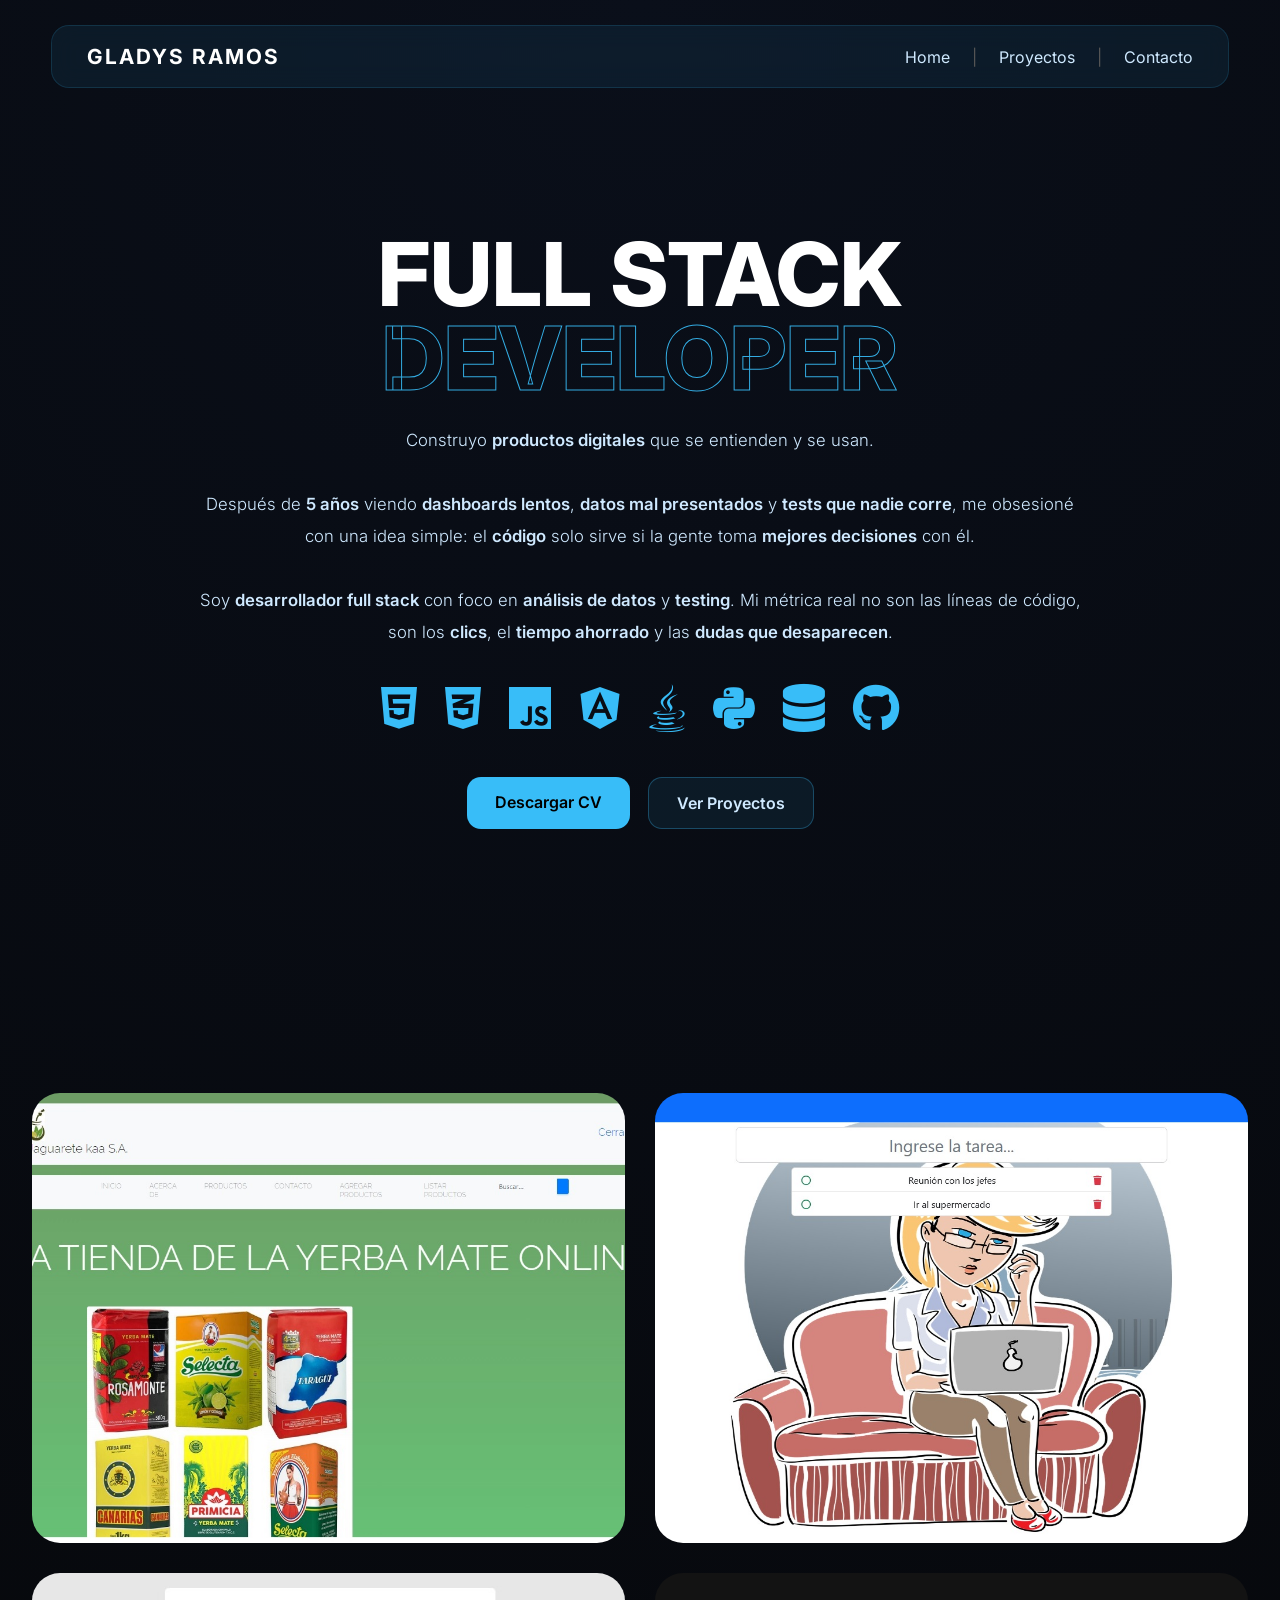
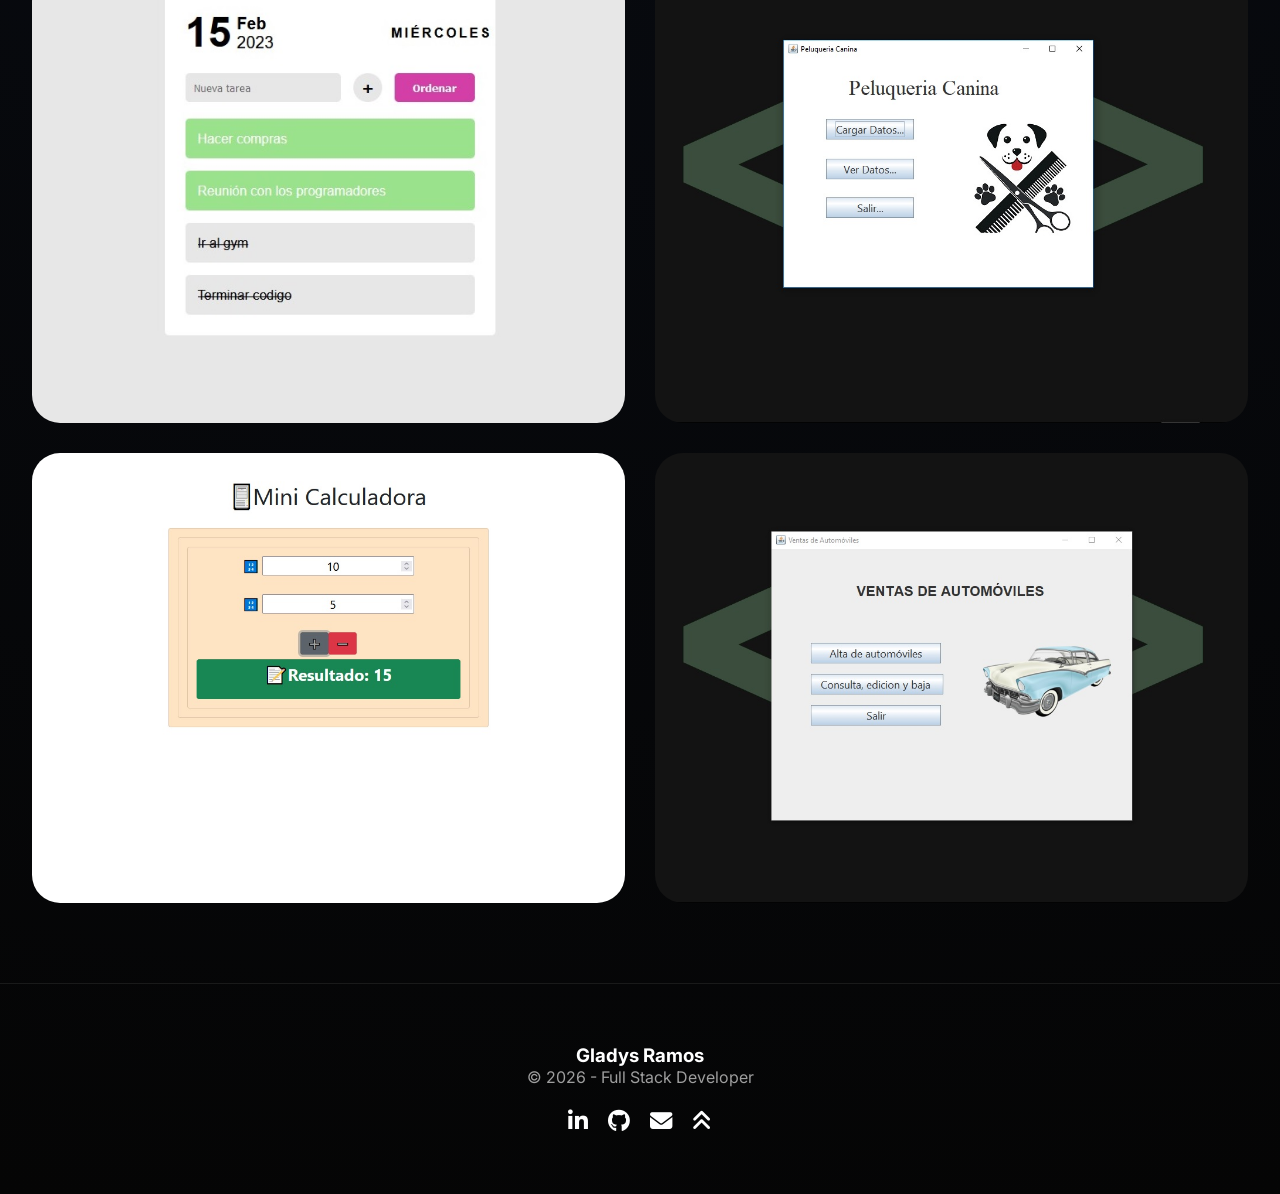
==== index.html @ f2c53acd "Add files via upload" ====
<!DOCTYPE html>
<html lang="es">

<head>
    <meta charset="UTF-8">
    <meta name="viewport" content="width=device-width, initial-scale=1.0">

    <title>Portfolio Gladys Ramos</title>

    <!-- FUENTE -->
    <link href="https://fonts.googleapis.com/css2?family=Inter:wght@300;400;500;600;700;800&display=swap"
        rel="stylesheet">

    <!-- ICONOS -->
    <link rel="stylesheet" href="https://cdnjs.cloudflare.com/ajax/libs/font-awesome/6.5.0/css/all.min.css">

    <!-- CSS -->
    <link rel="stylesheet" href="style.css">
</head>

<body id="inicio">

    <!-- NAVBAR -->
    <header class="navbar">

        <div class="logo">GLADYS RAMOS</div>

        <nav class="menu">
            <a href="#">Home</a>
            <span>|</span>
            <a href="#projects">Proyectos</a>
            <span>|</span>
            <a href="#footer">Contacto</a>
        </nav>

    </header>

    <!-- HERO -->
    <section class="hero">

        <h1 class="hero-title">
            FULL STACK
            <span>DEVELOPER</span>
        </h1>

        <p class="about-text">
            Construyo <span class="highlight">productos digitales</span> que se entienden y se usan.<br><br>

            Después de <span class="highlight">5 años</span> viendo
            <span class="highlight">dashboards lentos</span>,
            <span class="highlight">datos mal presentados</span> y
            <span class="highlight">tests que nadie corre</span>,
            me obsesioné con una idea simple:
            el <span class="highlight">código</span> solo sirve si la gente toma
            <span class="highlight">mejores decisiones</span> con él.<br><br>

            Soy <span class="highlight">desarrollador full stack</span> con foco en
            <span class="highlight">análisis de datos</span> y
            <span class="highlight">testing</span>.

            Mi métrica real no son las líneas de código, son los
            <span class="highlight">clics</span>, el
            <span class="highlight">tiempo ahorrado</span> y las
            <span class="highlight">dudas que desaparecen</span>.
        </p>

        <!-- ICONOS TECNOLOGÍAS -->
        <div class="tech-icons">

            <i class="fab fa-html5"></i>
            <i class="fab fa-css3-alt"></i>
            <i class="fab fa-js"></i>
            <i class="fab fa-angular"></i>
            <i class="fab fa-java"></i>
            <i class="fab fa-python"></i>
            <i class="fas fa-database"></i>
            <i class="fab fa-github"></i>

        </div>

        <!-- BOTONES -->
        <div class="buttons">

            <a href="" class="btn btn-primary">Descargar CV</a>
            <a href="#projects" class="btn btn-secondary">Ver Proyectos</a>

        </div>

    </section>

    <!-- PROYECTOS -->
    <section class="projects-grid" id="projects">

        <!-- CARD 1 -->
        <div class="card large">

            <img src="img/1.jpg" alt="Dashboard Ventas">

            <div class="overlay">

                <h3>Proyecto E-commerce</h3>
                <p>Python - Django- Análisis Comercial</p>

                <div class="card-links">

                    <a href="./proyecto1.html">
                        Ver Proyecto
                    </a>

                    <a href="https://github.com/Glaramos/Proyecto-Jaguarete-Kaa-SA" target="_blank">
                        <i class="fab fa-github"></i> GitHub
                    </a>

                </div>

            </div>

        </div>

        <!-- CARD 2 -->
        <div class="card vertical">

            <img src="img/AppTareas.jpg" alt="App de Tareas">

            <div class="overlay">

                <h3>App de Tareas</h3>
                <p>Angular · JavaScript · Responsive</p>

                <div class="card-links">

                    <a href="./proyecto2.html">
                        Ver Proyecto
                    </a>

                    <a href="https://github.com/Glaramos/AppGestiondeTareaAngular2022" target="_blank">
                        <i class="fab fa-github"></i> GitHub
                    </a>

                </div>

            </div>

        </div>

        <!-- CARD 3 -->
        <div class="card horizontal">

            <img src="img/TaskList1.jpg" alt="Task Manager">

            <div class="overlay">

                <h3>Task List</h3>
                <p>Frontend dinámico con JavaScript</p>

                <div class="card-links">

                    <a href="./proyecto3.html">
                        Ver Proyecto
                    </a>

                    <a href="https://github.com/Glaramos/Task-List" target="_blank">
                        <i class="fab fa-github"></i> GitHub
                    </a>

                </div>

            </div>

        </div>

        <!-- CARD 4 -->
        <div class="card horizontal">

            <img src="img/PeluCanina.jpg" alt="Task Manager">

            <div class="overlay">

                <h3>Aplicación de Escritorio</h3>
                <p>Frontend dinámico</p>

                <div class="card-links">

                    <a href="./proyecto4.html">
                        Ver Proyecto
                    </a>

                    <a href="https://github.com/Glaramos/PeluqueriaCanina" target="_blank">
                        <i class="fab fa-github"></i> GitHub
                    </a>

                </div>

            </div>

        </div>

        <!-- CARD 5 -->
        <div class="card horizontal">

            <img src="img/minical1.jpg" alt="Task Manager">

            <div class="overlay">

                <h3>Mini Calculadora</h3>
                <p>Frontend dinámico</p>

                <div class="card-links">

                    <a href="./proyecto5.html">
                        Ver Proyecto
                    </a>

                    <a href="https://github.com/Glaramos/Mini-Calculadora" target="_blank">
                        <i class="fab fa-github"></i> GitHub
                    </a>

                </div>

            </div>

        </div>

        <!-- CARD 6 -->
        <div class="card horizontal">

            <img src="img/auto1.jpg" alt="Task Manager">

            <div class="overlay">

                <h3>Aplicación de Escritorio</h3>
                <p>Frontend dinámico</p>

                <div class="card-links">

                    <a href="./proyecto6.html">
                        Ver Proyecto
                    </a>

                    <a href="https://github.com/Glaramos/Ventas-de-Automoviles" target="_blank">
                        <i class="fab fa-github"></i> GitHub
                    </a>

                </div>

            </div>

        </div>

    </section>

    <!-- FOOTER -->
    <footer class="footer" id="footer">

        <h3>Gladys Ramos</h3>

        <p>© 2026 - Full Stack Developer</p>

        <div class="socials">

            <a href="https://www.linkedin.com/in/gladys-angelica-ramos/" target="blank"><i
                    class="fa-brands fa-linkedin-in"></i></a>

            <a href="https://github.com/Glaramos/" target="blank"><i class="fa-brands fa-github"></i></a>


            <a href="mailto:gladysangelicaramos@gmail.com">
                <i class="fas fa-envelope"></i>
            </a>

            <a href="#inicio" class="arriba">
                <i class="fa-solid fa-angles-up"></i>
            </a>

        </div>

    </footer>


</body>

</body>

</html>
---- style.css ----
/* RESET */
* {
  margin: 0;
  padding: 0;
  box-sizing: border-box;
}
html {
  scroll-behavior: smooth;
}

body {
  font-family: "Inter", sans-serif;
  background: radial-gradient(
    circle at top,
    #0a0f1a,
    #050505
  ); /* azul oscuro */
  color: white;
}

/* NAVBAR */
.navbar {
  width: 92%;
  margin: 25px auto;
  display: flex;
  justify-content: space-between;
  align-items: center;
  padding: 18px 35px;
  background: rgba(56, 189, 248, 0.08);
  border: 1px solid rgba(56, 189, 248, 0.15);
  backdrop-filter: blur(12px);
  border-radius: 18px;
  position: sticky;
  top: 15px;
  z-index: 1000;
}

.logo {
  font-size: 1.3rem;
  font-weight: 700;
  letter-spacing: 2px;
}
.menu {
  display: flex;
  gap: 22px;
  align-items: center;
}
.menu a {
  color: #cfe9ff;
  text-decoration: none;
  font-size: 1rem;
  transition: 0.3s;
}
.menu a:hover {
  color: #38bdf8;
}
.menu span {
  color: #555;
}

/* HERO */
.hero {
  min-height: 100vh;
  display: flex;
  flex-direction: column;
  align-items: center;
  text-align: center;
  padding: 120px 20px 60px;
}
.hero-title {
  font-size: 5.5rem;
  font-weight: 800;
  line-height: 0.95;
  text-transform: uppercase;
  margin-bottom: 25px;
}
.hero-title span {
  display: block;
  color: transparent;
  -webkit-text-stroke: 1px #38bdf8;
  opacity: 0.9;
}

.about-text {
  max-width: 900px;
  font-size: 1.05rem;
  line-height: 1.9;
  color: #cfe9ff;
  font-weight: 300;
  margin-bottom: 35px;
}

.highlight {
  font-weight: 600;
  position: relative;
  transition: 0.3s ease;
}
.highlight::after {
  content: "";
  position: absolute;
  left: 0;
  bottom: -3px;
  width: 100%;
  height: 2px;
  background: #38bdf8;
  transform: scaleX(0);
  transform-origin: left;
  transition: transform 0.3s ease;
}
.highlight:hover::after {
  transform: scaleX(1);
}
.highlight:hover {
  color: #38bdf8;
}

/* ICONOS */
.tech-icons {
  display: flex;
  justify-content: center;
  gap: 28px;
  flex-wrap: wrap;
  margin-bottom: 45px;
}
.tech-icons i {
  font-size: 3rem;
  transition: 0.3s ease;
  color: #38bdf8;
}
.tech-icons i:hover {
  transform: translateY(-6px) scale(1.12);
  color: white;
}

/* BOTONES */
.buttons {
  display: flex;
  justify-content: center;
  gap: 18px;
  flex-wrap: wrap;
}
.btn {
  text-decoration: none;
  padding: 15px 28px;
  border-radius: 14px;
  font-weight: 600;
  transition: 0.3s ease;
}
.btn-primary {
  background: #38bdf8;
  color: black;
}
.btn-primary:hover {
  background: #1d4ed8;
  color: white;
  transform: translateY(-3px);
}
.btn-secondary {
  border: 1px solid rgba(56, 189, 248, 0.3);
  color: #cfe9ff;
  background: rgba(56, 189, 248, 0.08);
}
.btn-secondary:hover {
  background: rgba(56, 189, 248, 0.2);
  color: white;
}

/* PROYECTOS - GALERÍA */
.projects-grid {
  width: 95%;
  margin: 80px auto;
  display: grid;
  grid-template-columns: repeat(2, 1fr); /* dos columnas grandes */
  grid-auto-rows: 450px; /* más alto tipo galería */
  gap: 30px;
}

.card {
  position: relative;
  overflow: hidden;
  border-radius: 28px;
  background: #111;
  transition: 0.4s ease;
}
.card img {
  width: 100%;
  height: 100%;
  object-fit: cover;
  transition: 0.5s ease;
}
.card:hover img {
  transform: scale(1.07);
}

.overlay {
  position: absolute;
  bottom: 0;
  left: 0;
  width: 100%;
  padding: 20px 22px;
  background: linear-gradient(to top, rgba(0, 0, 0, 0.95), rgba(0, 0, 0, 0.4));
  transform: translateY(100%);
  transition: 0.4s ease;
  display: flex;
  flex-direction: column;
  gap: 10px;
}
.card:hover .overlay {
  transform: translateY(0);
}

.card-links {
  display: flex;
  gap: 12px;
  margin-top: 8px;
}
.card-links a {
  display: flex;
  align-items: center;
  gap: 8px;
  text-decoration: none;
  font-size: 0.9rem;
  font-weight: 500;
  color: white;
  padding: 8px 14px;
  border-radius: 10px;
  border: 1px solid rgba(255, 255, 255, 0.2);
  transition: 0.3s;
}
.card-links a:hover {
  background: white;
  color: black;
}

/* FOOTER */
.footer {
  padding: 60px 20px;
  text-align: center;
  border-top: 1px solid rgba(255, 255, 255, 0.08);
}
.footer p {
  color: #9e9e9e;
  margin-bottom: 20px;
}
.socials {
  display: flex;
  justify-content: center;
  gap: 20px;
}
.socials a {
  color: white;
  font-size: 1.4rem;
  transition: 0.3s;
}
.socials a:hover {
  transform: translateY(-4px);
}

/* RESPONSIVE */
@media (max-width: 950px) {
  .hero-title {
    font-size: 3rem;
  }
  .projects-grid {
    grid-template-columns: 1fr;
    grid-auto-rows: 300px;
  }
  .menu {
    display: none;
  }
}
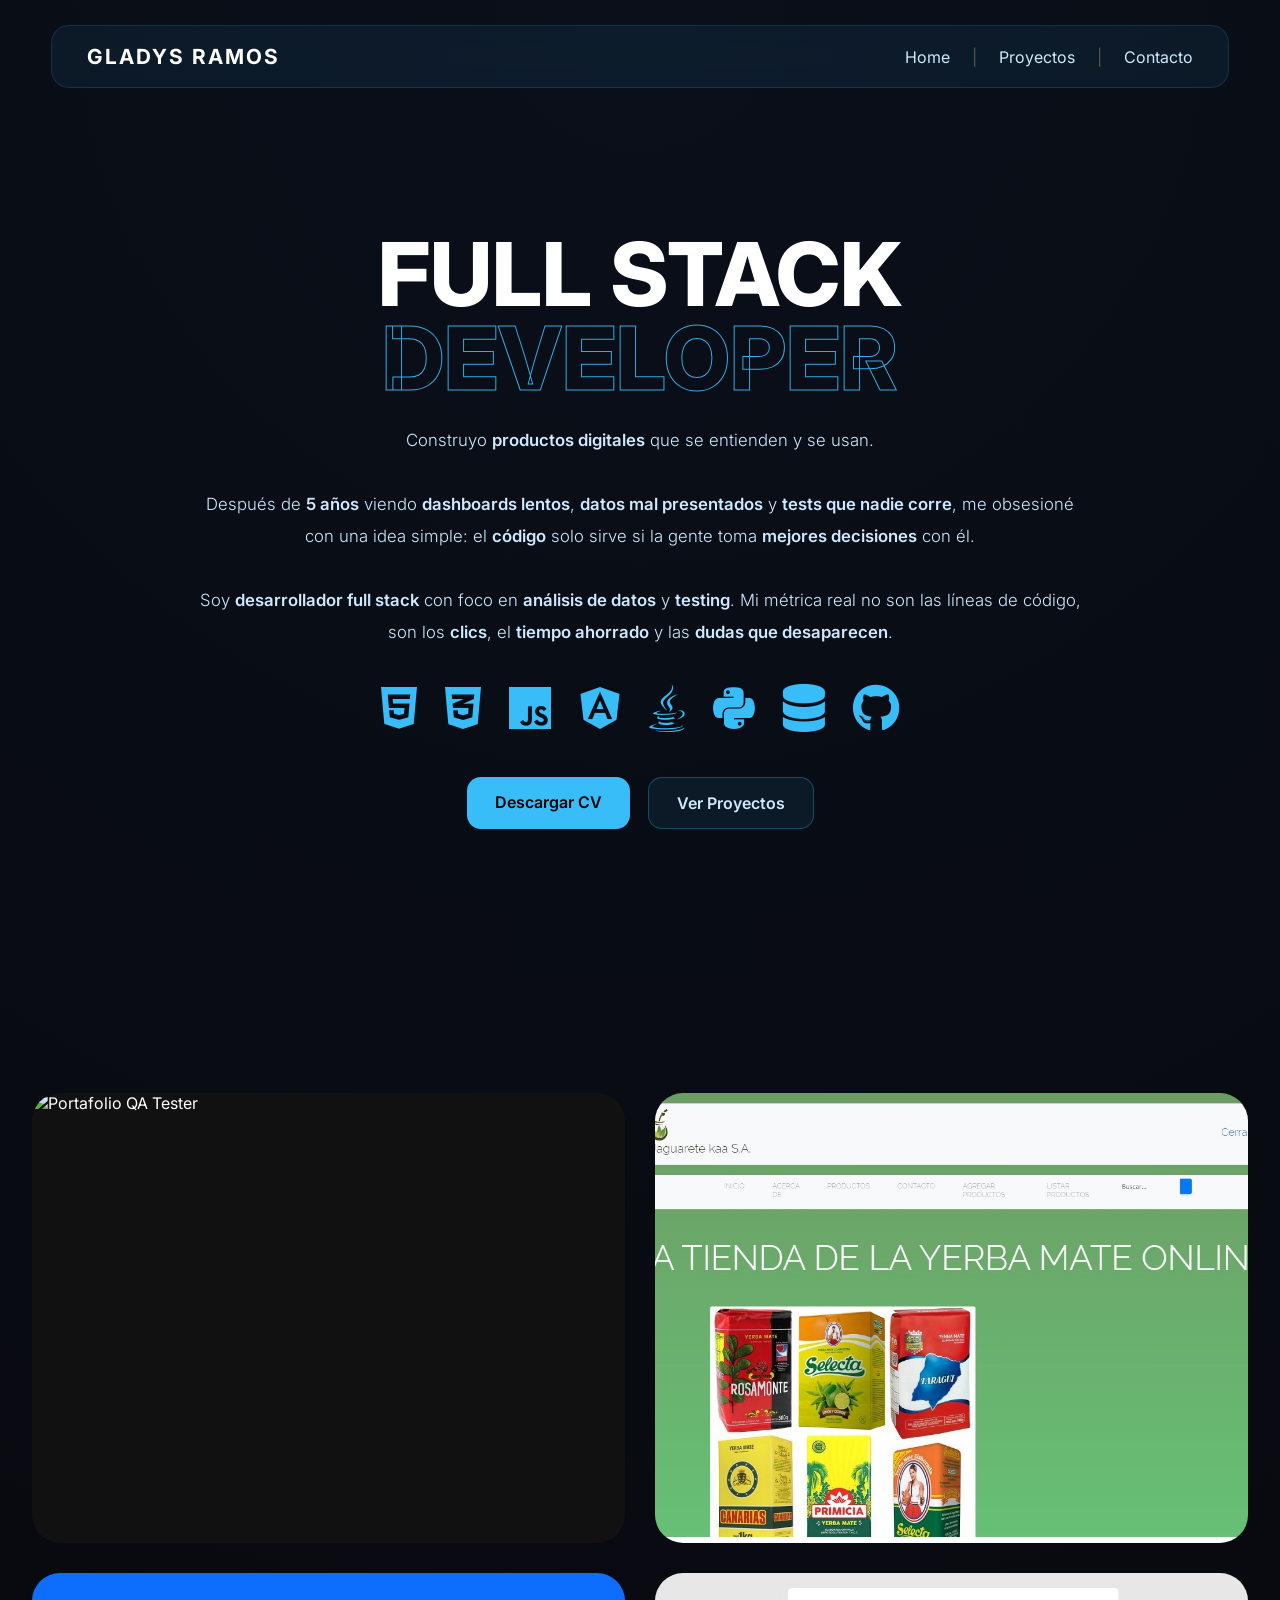
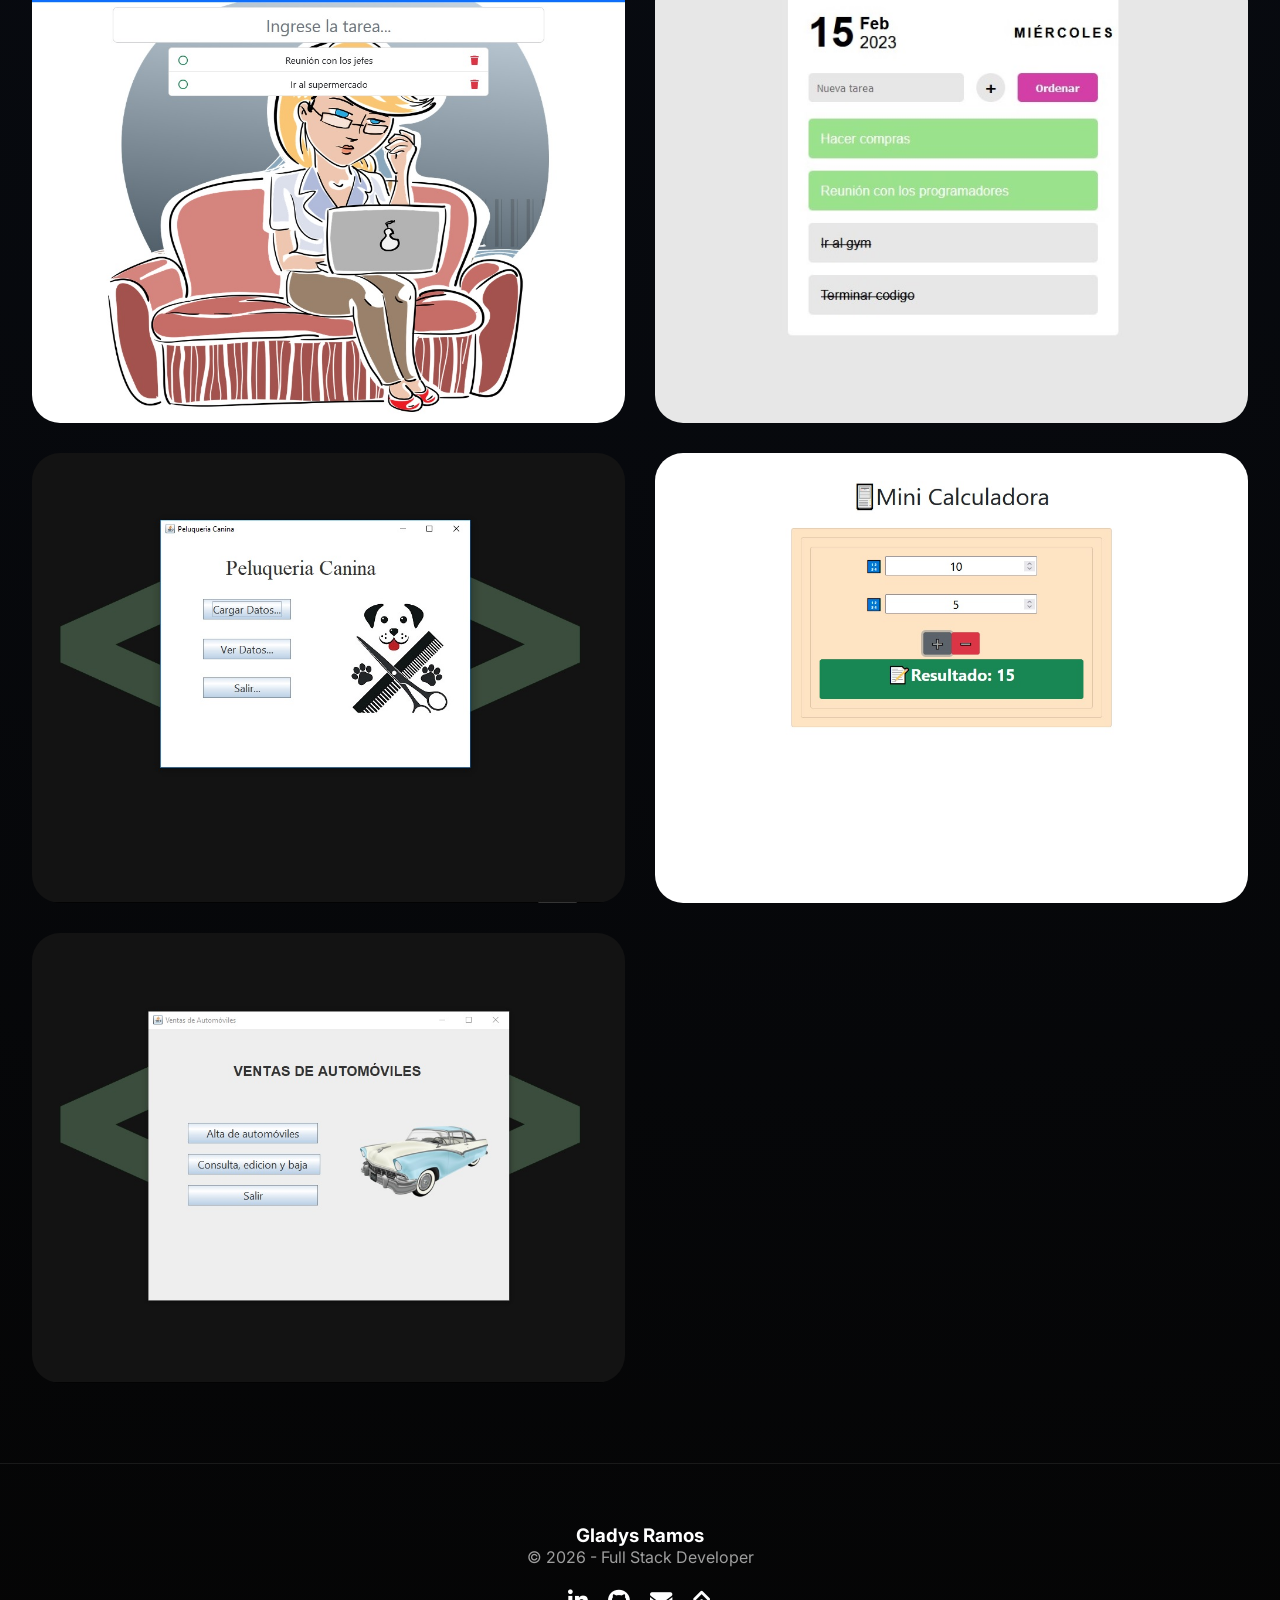
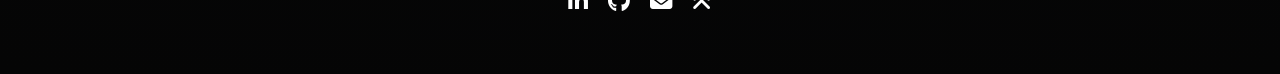
==== commit d37a91b8: "Update index.html" ====
--- a/index.html
+++ b/index.html
@@ -81,7 +81,7 @@
         <!-- BOTONES -->
         <div class="buttons">
 
-            <a href="" class="btn btn-primary">Descargar CV</a>
+            <a href="https://drive.google.com/file/d/1th8UpE-Z9QK491O6eYPWCA0EclSWleNX/view?usp=sharing" class="btn btn-primary">Descargar CV</a>
             <a href="#projects" class="btn btn-secondary">Ver Proyectos</a>
 
         </div>
@@ -90,6 +90,32 @@
 
     <!-- PROYECTOS -->
     <section class="projects-grid" id="projects">
+
+                <!-- CARD 0 -->
+        <div class="card large">
+
+            <img src="img/1 qa.jpg" alt="Portafolio QA Tester">
+
+            <div class="overlay">
+
+                <h3>Página Web Portafolio QA Tester</h3>
+                <p>React Vite js Responsive</p>
+
+                <div class="card-links">
+
+                    <a href="./proyecto7.html">
+                        Ver Proyecto
+                    </a>
+
+                    <a href="https://glaramos.github.io/portafolio-QA/" target="_blank">
+                        <i class="fab fa-github"></i> GitHub
+                    </a>
+
+                </div>
+
+            </div>
+
+        </div>
 
         <!-- CARD 1 -->
         <div class="card large">
@@ -281,4 +307,4 @@
 
 </body>
 
-</html>+</html>
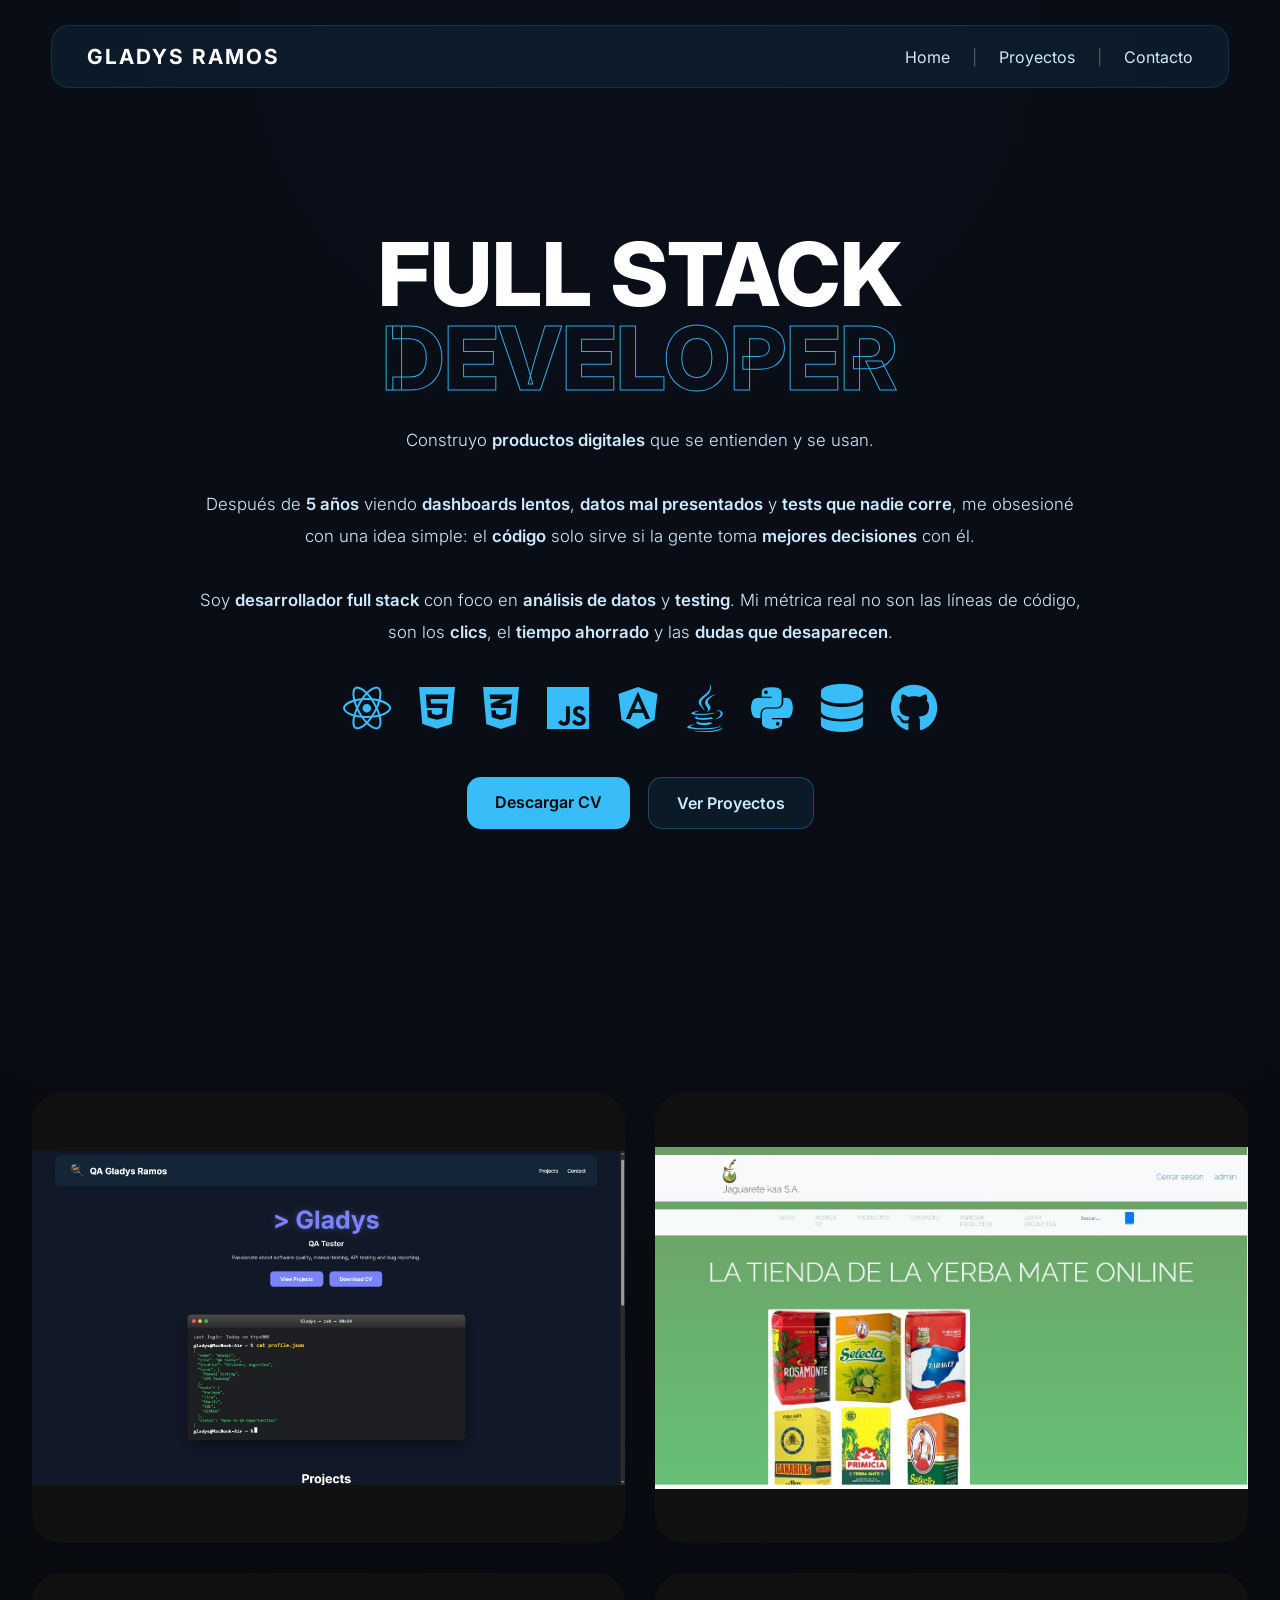
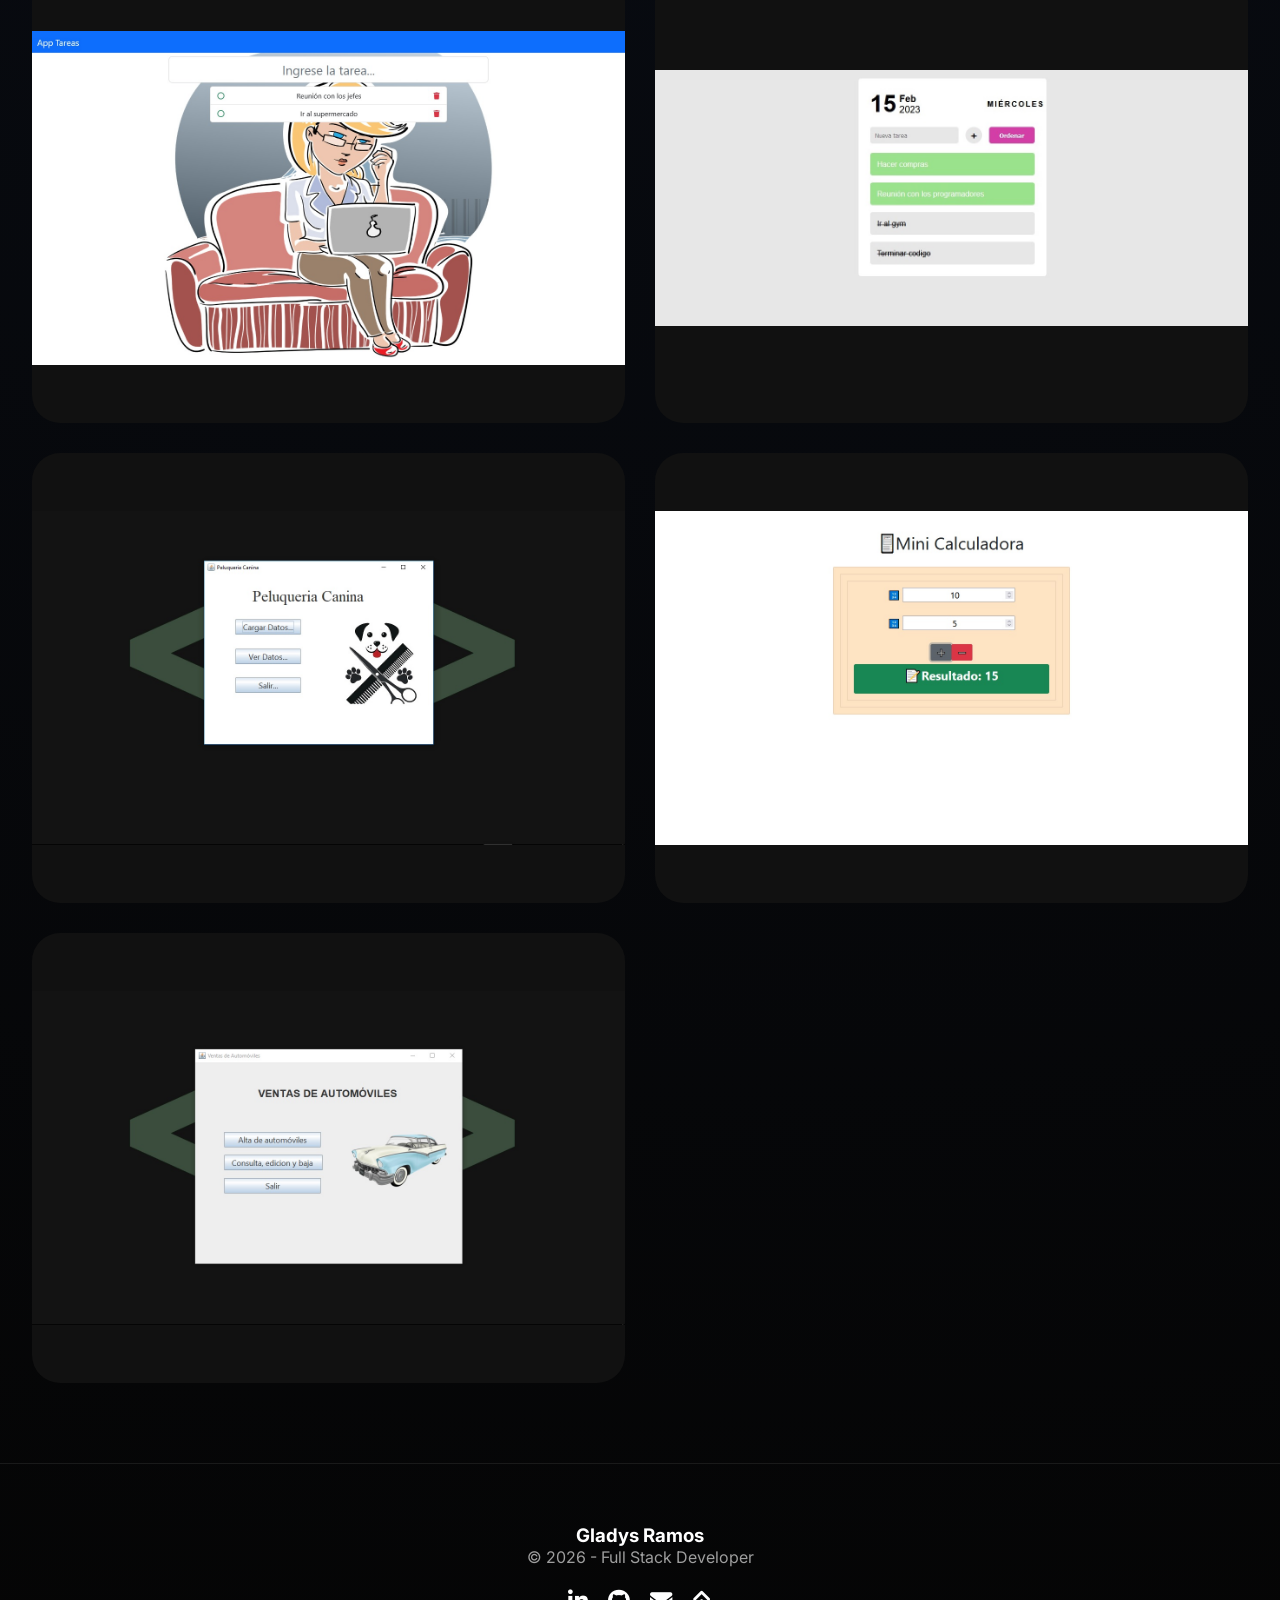
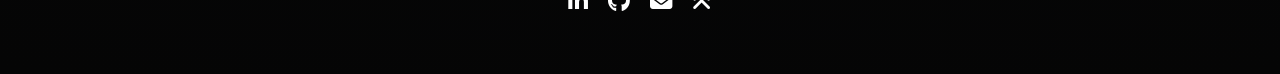
==== commit 49eea436: "Update index.html" ====
--- a/index.html
+++ b/index.html
@@ -66,7 +66,7 @@
 
         <!-- ICONOS TECNOLOGÍAS -->
         <div class="tech-icons">
-
+            <i class="fa-brands fa-react" title="React"></i>
             <i class="fab fa-html5"></i>
             <i class="fab fa-css3-alt"></i>
             <i class="fab fa-js"></i>
--- a/style.css
+++ b/style.css
@@ -269,3 +269,22 @@
     display: none;
   }
 }
+.hero-image {
+  width: 100%;
+  display: flex;
+  justify-content: center;
+  align-items: center;
+}
+
+.hero-img {
+  width: 100%;
+  max-width: 1200px;
+  height: auto;
+  display: block;
+  margin: 0 auto;
+}
+.card img {
+  width: 100%;
+  height: 100%;
+  object-fit: contain;
+}
